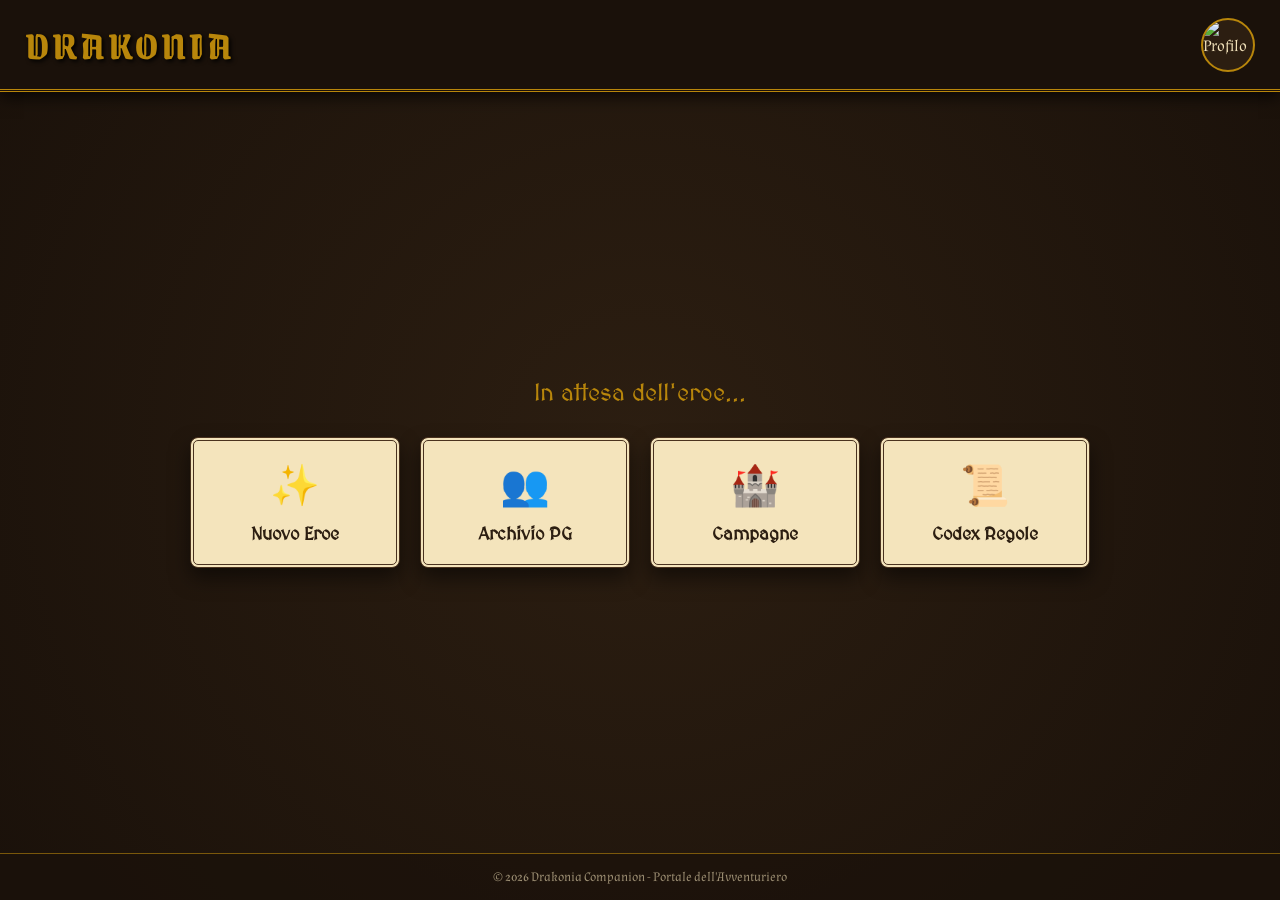
==== index.html @ 9959259e "Refactor CSS and update HTML structure" ====
<!DOCTYPE html>
<html lang="it">
<head>
    <meta charset="UTF-8">
    <meta name="viewport" content="width=device-width, initial-scale=1.0, maximum-scale=1.0, user-scalable=no">
    <title>Drakonia RPG - Portale dell'Avventuriero</title>
    
    <link href="https://fonts.googleapis.com/css2?family=Almendra:wght@400;700&family=Grenze+Gotisch:wght@400;700&family=MedievalSharp&display=swap" rel="stylesheet">
    
    <script src="https://www.gstatic.com/firebasejs/9.6.1/firebase-app-compat.js"></script>
    <script src="https://www.gstatic.com/firebasejs/9.6.1/firebase-auth-compat.js"></script>
    <script src="https://www.gstatic.com/firebasejs/9.6.1/firebase-firestore-compat.js"></script>

    <style>
        :root {
            --parchment: #f4e4bc;
            --ink: #2c1e11;
            --gold: #b8860b;
            --blood: #8b0000;
            --leather: #1a110a;
        }

        body {
            background: radial-gradient(circle, #2c1e11 0%, #1a110a 100%);
            color: var(--parchment);
            font-family: 'Almendra', serif;
            margin: 0;
            display: flex;
            flex-direction: column;
            min-height: 100vh;
            overflow-x: hidden;
        }

        header {
            background: url('https://www.transparenttextures.com/patterns/dark-leather.png'), #1a110a;
            border-bottom: 3px double var(--gold);
            padding: 15px 25px;
            display: flex;
            justify-content: space-between;
            align-items: center;
            box-shadow: 0 5px 15px rgba(0,0,0,0.7);
        }

        header h1 {
            font-family: 'Grenze Gotisch', cursive;
            font-size: 2.5rem;
            margin: 0;
            color: var(--gold);
            text-shadow: 2px 2px 4px #000;
            letter-spacing: 3px;
        }

        .profile-trigger {
            width: 50px; height: 50px;
            border-radius: 50%; border: 2px solid var(--gold);
            cursor: pointer; overflow: hidden; background: var(--ink);
            display: flex; align-items: center; justify-content: center;
            transition: transform 0.2s;
        }

        .profile-trigger:hover { transform: scale(1.1); }
        .profile-trigger img { width: 100%; height: 100%; object-fit: cover; }

        .hub-container {
            flex-grow: 1; display: flex; flex-direction: column;
            align-items: center; justify-content: center; padding: 20px;
        }

        .welcome-msg {
            font-family: 'MedievalSharp'; font-size: 1.5rem;
            margin-bottom: 30px; color: var(--gold);
        }

        .card-grid {
            display: grid;
            grid-template-columns: repeat(auto-fit, minmax(180px, 1fr));
            gap: 20px; width: 100%; max-width: 900px;
        }

        .card {
            background: var(--parchment);
            color: var(--ink);
            border: 4px double #4a321f;
            border-radius: 8px;
            padding: 20px;
            text-align: center;
            cursor: pointer;
            text-decoration: none;
            transition: all 0.3s;
            box-shadow: 0 10px 20px rgba(0,0,0,0.5);
            position: relative;
        }

        .card:hover { transform: translateY(-5px); border-color: var(--gold); background: #fff; }
        .card span { font-size: 2.5rem; display: block; margin-bottom: 10px; }
        .card p { margin: 0; font-weight: bold; font-family: 'MedievalSharp'; font-size: 1.1rem; }
        
        .role-badge {
            position: absolute; top: -10px; right: -10px;
            background: var(--blood); color: white;
            font-size: 0.7rem; padding: 2px 8px;
            border-radius: 4px; border: 1px solid var(--gold);
            font-family: 'Grenze Gotisch'; display: none;
        }

        footer {
            background: #1a110a; padding: 15px; text-align: center;
            font-size: 0.8rem; border-top: 1px solid var(--gold);
            opacity: 0.6;
        }
    </style>
</head>
<body>

    <header>
        <h1>DRAKONIA</h1>
        <div id="profile-btn" class="profile-trigger" onclick="handleProfileClick()">
            <img id="user-avatar" src="https://img.icons8.com/color/96/fantasy.png" alt="Profilo">
        </div>
    </header>

    <main class="hub-container">
        <div class="welcome-msg">
            <span id="welcome-text">In attesa dell'eroe...</span>
        </div>

        <div class="card-grid">
            <a href="creazione-pg.html" class="card">
                <span>✨</span>
                <p>Nuovo Eroe</p>
            </a>
            
            <a href="archivio-pg.html" class="card">
                <span>👥</span>
                <p>Archivio PG</p>
            </a>

            <a href="campagne.html" class="card">
                <div id="master-badge" class="role-badge">MASTER</div>
                <span>🏰</span>
                <p>Campagne</p>
            </a>

            <a href="drakonia-rules-database.html" class="card">
                <span>📜</span>
                <p>Codex Regole</p>
            </a>
        </div>
    </main>

    <footer>&copy; 2026 Drakonia Companion - Portale dell'Avventuriero</footer>

    <script>
        const firebaseConfig = {
            apiKey: "AIzaSyCW7QYU-iMAln3hUrVHuoLJzEDoUEfLJnM",
            authDomain: "drakonia-companion.firebaseapp.com",
            projectId: "drakonia-companion",
            storageBucket: "drakonia-companion.firebasestorage.app",
            messagingSenderId: "803844500713",
            appId: "1:803844500713:web:c902b67f4e395bd20c9478",
            measurementId: "G-GE42YKVX9G"
        };

        if (!firebase.apps.length) firebase.initializeApp(firebaseConfig);
        
        const auth = firebase.auth();
        const db = firebase.firestore();

        auth.onAuthStateChanged(user => {
            const welcomeText = document.getElementById('welcome-text');
            const avatarImg = document.getElementById('user-avatar');
            const masterBadge = document.getElementById('master-badge');

            if (user) {
                db.collection("users").doc(user.uid).onSnapshot((doc) => {
                    let name = user.displayName || "Eroe";
                    let photo = user.photoURL || "https://img.icons8.com/color/96/fantasy.png";

                    if (doc.exists) {
                        const data = doc.data();
                        name = data.username || name;
                        photo = data.avatar || photo;
                        
                        // Mostra badge se Master o Founder
                        if (data.role === "Master" || data.role === "Founder") {
                            masterBadge.style.display = "block";
                        }
                    }
                    
                    welcomeText.innerText = "Bentornato, " + name;
                    avatarImg.src = photo;
                });
            } else {
                welcomeText.innerText = "Benvenuto, Viandante. Accedi per continuare.";
                avatarImg.src = "https://img.icons8.com/ios-filled/50/b8860b/user-shield.png";
                masterBadge.style.display = "none";
            }
        });

        function handleProfileClick() {
            window.location.href = auth.currentUser ? 'profile.html' : 'login.html';
        }
    </script>
</body>
</html>
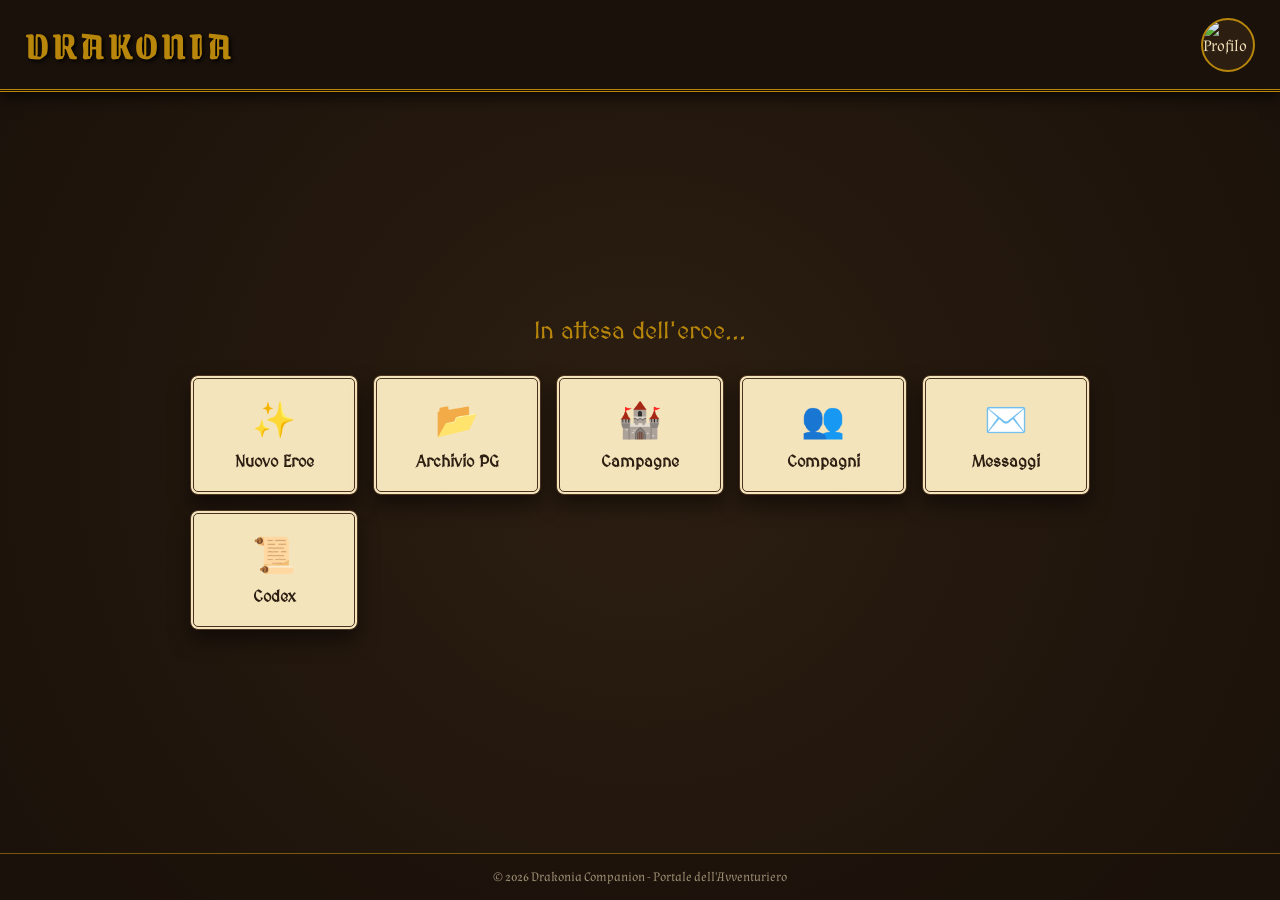
==== commit 65b620b8: "Update index.html" ====
--- a/index.html
+++ b/index.html
@@ -4,7 +4,8 @@
     <meta charset="UTF-8">
     <meta name="viewport" content="width=device-width, initial-scale=1.0, maximum-scale=1.0, user-scalable=no">
     <title>Drakonia RPG - Portale dell'Avventuriero</title>
-    
+    <link rel="icon" type="image/png" href="icon/icon_192x192.png">
+    <link rel="apple-touch-icon" href="icon/icon_192x192.png">
     <link href="https://fonts.googleapis.com/css2?family=Almendra:wght@400;700&family=Grenze+Gotisch:wght@400;700&family=MedievalSharp&display=swap" rel="stylesheet">
     
     <script src="https://www.gstatic.com/firebasejs/9.6.1/firebase-app-compat.js"></script>
@@ -18,6 +19,7 @@
             --gold: #b8860b;
             --blood: #8b0000;
             --leather: #1a110a;
+            --sky: #2196F3;
         }
 
         body {
@@ -69,12 +71,13 @@
         .welcome-msg {
             font-family: 'MedievalSharp'; font-size: 1.5rem;
             margin-bottom: 30px; color: var(--gold);
+            text-align: center;
         }
 
         .card-grid {
             display: grid;
-            grid-template-columns: repeat(auto-fit, minmax(180px, 1fr));
-            gap: 20px; width: 100%; max-width: 900px;
+            grid-template-columns: repeat(auto-fit, minmax(140px, 1fr));
+            gap: 15px; width: 100%; max-width: 900px;
         }
 
         .card {
@@ -92,8 +95,8 @@
         }
 
         .card:hover { transform: translateY(-5px); border-color: var(--gold); background: #fff; }
-        .card span { font-size: 2.5rem; display: block; margin-bottom: 10px; }
-        .card p { margin: 0; font-weight: bold; font-family: 'MedievalSharp'; font-size: 1.1rem; }
+        .card span { font-size: 2.2rem; display: block; margin-bottom: 8px; }
+        .card p { margin: 0; font-weight: bold; font-family: 'MedievalSharp'; font-size: 1rem; }
         
         .role-badge {
             position: absolute; top: -10px; right: -10px;
@@ -101,6 +104,18 @@
             font-size: 0.7rem; padding: 2px 8px;
             border-radius: 4px; border: 1px solid var(--gold);
             font-family: 'Grenze Gotisch'; display: none;
+            z-index: 10;
+        }
+
+        .notification-badge {
+            position: absolute; top: -8px; right: -8px;
+            background: var(--blood); color: white;
+            min-width: 22px; height: 22px;
+            border-radius: 50%; border: 2px solid var(--gold);
+            font-family: 'Grenze Gotisch'; font-size: 0.85rem;
+            display: none; align-items: center; justify-content: center;
+            box-shadow: 0 0 10px rgba(139, 0, 0, 0.8);
+            z-index: 10;
         }
 
         footer {
@@ -108,6 +123,23 @@
             font-size: 0.8rem; border-top: 1px solid var(--gold);
             opacity: 0.6;
         }
+
+        /* Banner PWA */
+        #mobile-install-tip {
+            display: none; position: fixed; bottom: 20px; left: 10px; right: 10px;
+            background: var(--parchment); color: var(--ink); border: 3px double var(--gold);
+            border-radius: 12px; padding: 15px; z-index: 1000; box-shadow: 0 -5px 25px rgba(0,0,0,0.8);
+            animation: slideUp 0.5s ease-out;
+        }
+
+        @keyframes slideUp { from { transform: translateY(100%); } to { transform: translateY(0); } }
+
+        .tip-content { display: flex; align-items: center; gap: 15px; }
+        .tip-text { flex-grow: 1; font-size: 0.9rem; line-height: 1.2; }
+        .tip-text b { color: var(--blood); font-family: 'Grenze Gotisch'; }
+        .close-tip { background: var(--ink); color: var(--gold); border: 1px solid var(--gold); border-radius: 4px; padding: 5px 10px; cursor: pointer; }
+
+        @media (max-width: 768px) { #mobile-install-tip.active { display: block; } }
     </style>
 </head>
 <body>
@@ -131,7 +163,7 @@
             </a>
             
             <a href="archivio-pg.html" class="card">
-                <span>👥</span>
+                <span>📂</span>
                 <p>Archivio PG</p>
             </a>
 
@@ -141,14 +173,37 @@
                 <p>Campagne</p>
             </a>
 
+            <a href="amici-pg.html" class="card">
+                <div id="friend-badge" class="notification-badge" style="background: var(--sky);">0</div>
+                <span>👥</span>
+                <p>Compagni</p>
+            </a>
+
+            <a href="messaggi.html" id="msg-card" class="card">
+                <div id="msg-badge" class="notification-badge">!</div>
+                <span>✉️</span>
+                <p>Messaggi</p>
+            </a>
+
             <a href="drakonia-rules-database.html" class="card">
                 <span>📜</span>
-                <p>Codex Regole</p>
+                <p>Codex</p>
             </a>
         </div>
     </main>
 
     <footer>&copy; 2026 Drakonia Companion - Portale dell'Avventuriero</footer>
+
+    <div id="mobile-install-tip">
+        <div class="tip-content">
+            <div class="tip-icon">📱</div>
+            <div class="tip-text">
+                <b>Drakonia Web-App</b><br>
+                Tocca l'icona di condivisione o i tre puntini e seleziona <b>"Aggiungi alla schermata Home"</b>.
+            </div>
+            <button class="close-tip" onclick="closeTip()">CHIUDI</button>
+        </div>
+    </div>
 
     <script>
         const firebaseConfig = {
@@ -162,7 +217,6 @@
         };
 
         if (!firebase.apps.length) firebase.initializeApp(firebaseConfig);
-        
         const auth = firebase.auth();
         const db = firebase.firestore();
 
@@ -170,36 +224,78 @@
             const welcomeText = document.getElementById('welcome-text');
             const avatarImg = document.getElementById('user-avatar');
             const masterBadge = document.getElementById('master-badge');
+            const msgBadge = document.getElementById('msg-badge');
+            const friendBadge = document.getElementById('friend-badge');
 
             if (user) {
+                // 1. Snapshot Dati Utente
                 db.collection("users").doc(user.uid).onSnapshot((doc) => {
-                    let name = user.displayName || "Eroe";
-                    let photo = user.photoURL || "https://img.icons8.com/color/96/fantasy.png";
-
                     if (doc.exists) {
                         const data = doc.data();
-                        name = data.username || name;
-                        photo = data.avatar || photo;
-                        
-                        // Mostra badge se Master o Founder
-                        if (data.role === "Master" || data.role === "Founder") {
-                            masterBadge.style.display = "block";
+                        welcomeText.innerText = "Bentornato, " + (data.username || "Eroe");
+                        avatarImg.src = data.avatar || "https://img.icons8.com/color/96/fantasy.png";
+                        masterBadge.style.display = (data.role === "Master" || data.role === "Founder") ? "block" : "none";
+                    }
+                });
+
+                // 2. Snapshot Notifiche Messaggi
+                db.collection("chats")
+                    .where("participants", "array-contains", user.uid)
+                    .onSnapshot(snap => {
+                        if (!snap.empty && !sessionStorage.getItem('messagesViewed')) {
+                            msgBadge.style.display = "flex";
+                        } else {
+                            msgBadge.style.display = "none";
                         }
-                    }
-                    
-                    welcomeText.innerText = "Bentornato, " + name;
-                    avatarImg.src = photo;
-                });
+                    });
+
+                // 3. Snapshot Richieste Amicizia (Pending)
+                db.collection("friendships")
+                    .where("receiverId", "==", user.uid)
+                    .where("status", "==", "pending")
+                    .onSnapshot(snap => {
+                        if (!snap.empty) {
+                            friendBadge.innerText = snap.size;
+                            friendBadge.style.display = "flex";
+                        } else {
+                            friendBadge.style.display = "none";
+                        }
+                    });
+
             } else {
+                // Utente non loggato
                 welcomeText.innerText = "Benvenuto, Viandante. Accedi per continuare.";
                 avatarImg.src = "https://img.icons8.com/ios-filled/50/b8860b/user-shield.png";
                 masterBadge.style.display = "none";
+                msgBadge.style.display = "none";
+                friendBadge.style.display = "none";
             }
         });
 
         function handleProfileClick() {
             window.location.href = auth.currentUser ? 'profile.html' : 'login.html';
         }
+
+        // Spegni pallino messaggi al click per la sessione
+        document.getElementById('msg-card').addEventListener('click', () => {
+            sessionStorage.setItem('messagesViewed', 'true');
+        });
+
+        // Gestione Tip PWA
+        function checkMobileTip() {
+            const isMobile = /iPhone|iPad|iPod|Android/i.test(navigator.userAgent);
+            const tipClosed = localStorage.getItem('drakoniaTipClosed');
+            if (isMobile && !tipClosed) {
+                document.getElementById('mobile-install-tip').classList.add('active');
+            }
+        }
+
+        function closeTip() {
+            document.getElementById('mobile-install-tip').classList.remove('active');
+            localStorage.setItem('drakoniaTipClosed', 'true');
+        }
+
+        window.addEventListener('load', checkMobileTip);
     </script>
 </body>
 </html>
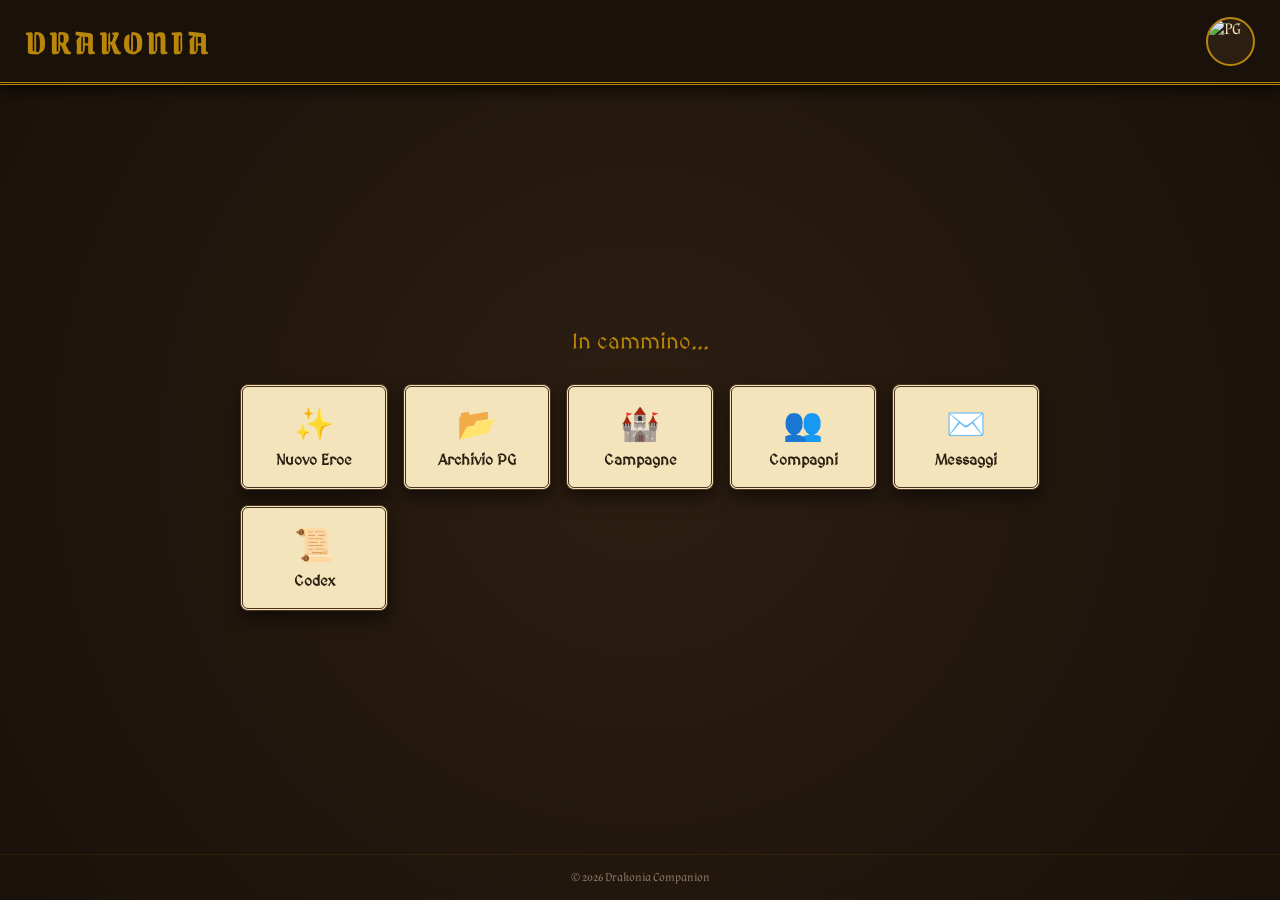
==== commit ef95d6a1: "Update index.html" ====
--- a/index.html
+++ b/index.html
@@ -3,7 +3,7 @@
 <head>
     <meta charset="UTF-8">
     <meta name="viewport" content="width=device-width, initial-scale=1.0, maximum-scale=1.0, user-scalable=no">
-    <title>Drakonia RPG - Portale dell'Avventuriero</title>
+    <title>Drakonia RPG - Portale</title>
     <link rel="icon" type="image/png" href="icon/icon_192x192.png">
     <link rel="apple-touch-icon" href="icon/icon_192x192.png">
     <link href="https://fonts.googleapis.com/css2?family=Almendra:wght@400;700&family=Grenze+Gotisch:wght@400;700&family=MedievalSharp&display=swap" rel="stylesheet">
@@ -13,289 +13,168 @@
     <script src="https://www.gstatic.com/firebasejs/9.6.1/firebase-firestore-compat.js"></script>
 
     <style>
-        :root {
-            --parchment: #f4e4bc;
-            --ink: #2c1e11;
-            --gold: #b8860b;
-            --blood: #8b0000;
-            --leather: #1a110a;
-            --sky: #2196F3;
-        }
-
+        :root { --parchment: #f4e4bc; --ink: #2c1e11; --gold: #b8860b; --blood: #8b0000; --sky: #2196F3; }
+        
         body {
             background: radial-gradient(circle, #2c1e11 0%, #1a110a 100%);
-            color: var(--parchment);
-            font-family: 'Almendra', serif;
-            margin: 0;
-            display: flex;
-            flex-direction: column;
-            min-height: 100vh;
-            overflow-x: hidden;
+            color: var(--parchment); font-family: 'Almendra', serif; margin: 0;
+            display: flex; flex-direction: column; min-height: 100vh; overflow-x: hidden;
         }
 
         header {
             background: url('https://www.transparenttextures.com/patterns/dark-leather.png'), #1a110a;
-            border-bottom: 3px double var(--gold);
-            padding: 15px 25px;
-            display: flex;
-            justify-content: space-between;
-            align-items: center;
+            border-bottom: 3px double var(--gold); padding: 15px 25px;
+            display: flex; justify-content: space-between; align-items: center;
             box-shadow: 0 5px 15px rgba(0,0,0,0.7);
         }
 
-        header h1 {
-            font-family: 'Grenze Gotisch', cursive;
-            font-size: 2.5rem;
-            margin: 0;
-            color: var(--gold);
-            text-shadow: 2px 2px 4px #000;
-            letter-spacing: 3px;
-        }
+        header h1 { font-family: 'Grenze Gotisch'; font-size: 2.2rem; margin: 0; color: var(--gold); letter-spacing: 3px; }
 
         .profile-trigger {
-            width: 50px; height: 50px;
-            border-radius: 50%; border: 2px solid var(--gold);
-            cursor: pointer; overflow: hidden; background: var(--ink);
-            display: flex; align-items: center; justify-content: center;
-            transition: transform 0.2s;
+            width: 45px; height: 45px; border-radius: 50%; border: 2px solid var(--gold);
+            cursor: pointer; overflow: hidden; background: var(--ink); transition: 0.2s;
         }
-
         .profile-trigger:hover { transform: scale(1.1); }
         .profile-trigger img { width: 100%; height: 100%; object-fit: cover; }
 
-        .hub-container {
-            flex-grow: 1; display: flex; flex-direction: column;
-            align-items: center; justify-content: center; padding: 20px;
-        }
-
-        .welcome-msg {
-            font-family: 'MedievalSharp'; font-size: 1.5rem;
-            margin-bottom: 30px; color: var(--gold);
-            text-align: center;
-        }
+        .hub-container { flex-grow: 1; display: flex; flex-direction: column; align-items: center; justify-content: center; padding: 20px; }
+        .welcome-msg { font-family: 'MedievalSharp'; font-size: 1.4rem; margin-bottom: 30px; color: var(--gold); text-align: center; }
 
         .card-grid {
-            display: grid;
-            grid-template-columns: repeat(auto-fit, minmax(140px, 1fr));
-            gap: 15px; width: 100%; max-width: 900px;
+            display: grid; grid-template-columns: repeat(auto-fit, minmax(130px, 1fr));
+            gap: 15px; width: 100%; max-width: 800px;
         }
 
         .card {
-            background: var(--parchment);
-            color: var(--ink);
-            border: 4px double #4a321f;
-            border-radius: 8px;
-            padding: 20px;
-            text-align: center;
-            cursor: pointer;
-            text-decoration: none;
-            transition: all 0.3s;
-            box-shadow: 0 10px 20px rgba(0,0,0,0.5);
-            position: relative;
+            background: var(--parchment); color: var(--ink); border: 3px double #4a321f;
+            border-radius: 8px; padding: 18px; text-align: center; text-decoration: none;
+            transition: 0.3s; box-shadow: 0 8px 16px rgba(0,0,0,0.5); position: relative;
+        }
+        .card:hover { transform: translateY(-3px); border-color: var(--gold); background: #fff; }
+        .card span { font-size: 2rem; display: block; margin-bottom: 5px; }
+        .card p { margin: 0; font-weight: bold; font-family: 'MedievalSharp'; font-size: 0.95rem; }
+        
+        .badge {
+            position: absolute; top: -8px; right: -8px; background: var(--blood); color: white;
+            min-width: 20px; height: 20px; border-radius: 10px; border: 1.5px solid var(--gold);
+            font-family: 'Grenze Gotisch'; font-size: 0.8rem; display: none; align-items: center; justify-content: center; z-index: 5;
         }
 
-        .card:hover { transform: translateY(-5px); border-color: var(--gold); background: #fff; }
-        .card span { font-size: 2.2rem; display: block; margin-bottom: 8px; }
-        .card p { margin: 0; font-weight: bold; font-family: 'MedievalSharp'; font-size: 1rem; }
-        
-        .role-badge {
-            position: absolute; top: -10px; right: -10px;
-            background: var(--blood); color: white;
-            font-size: 0.7rem; padding: 2px 8px;
-            border-radius: 4px; border: 1px solid var(--gold);
-            font-family: 'Grenze Gotisch'; display: none;
-            z-index: 10;
+        .role-tag {
+            position: absolute; top: -10px; left: 50%; transform: translateX(-50%);
+            background: var(--blood); color: white; font-size: 0.65rem; padding: 1px 8px;
+            border-radius: 3px; border: 1px solid var(--gold); font-family: 'Grenze Gotisch'; display: none;
         }
 
-        .notification-badge {
-            position: absolute; top: -8px; right: -8px;
-            background: var(--blood); color: white;
-            min-width: 22px; height: 22px;
-            border-radius: 50%; border: 2px solid var(--gold);
-            font-family: 'Grenze Gotisch'; font-size: 0.85rem;
-            display: none; align-items: center; justify-content: center;
-            box-shadow: 0 0 10px rgba(139, 0, 0, 0.8);
-            z-index: 10;
+        footer { padding: 15px; text-align: center; font-size: 0.75rem; opacity: 0.5; border-top: 1px solid rgba(184, 134, 11, 0.2); }
+
+        #pwa-tip {
+            display: none; position: fixed; bottom: 20px; left: 15px; right: 15px;
+            background: var(--parchment); color: var(--ink); border: 2px solid var(--gold);
+            border-radius: 10px; padding: 12px; z-index: 100; box-shadow: 0 5px 20px #000;
         }
-
-        footer {
-            background: #1a110a; padding: 15px; text-align: center;
-            font-size: 0.8rem; border-top: 1px solid var(--gold);
-            opacity: 0.6;
-        }
-
-        /* Banner PWA */
-        #mobile-install-tip {
-            display: none; position: fixed; bottom: 20px; left: 10px; right: 10px;
-            background: var(--parchment); color: var(--ink); border: 3px double var(--gold);
-            border-radius: 12px; padding: 15px; z-index: 1000; box-shadow: 0 -5px 25px rgba(0,0,0,0.8);
-            animation: slideUp 0.5s ease-out;
-        }
-
-        @keyframes slideUp { from { transform: translateY(100%); } to { transform: translateY(0); } }
-
-        .tip-content { display: flex; align-items: center; gap: 15px; }
-        .tip-text { flex-grow: 1; font-size: 0.9rem; line-height: 1.2; }
-        .tip-text b { color: var(--blood); font-family: 'Grenze Gotisch'; }
-        .close-tip { background: var(--ink); color: var(--gold); border: 1px solid var(--gold); border-radius: 4px; padding: 5px 10px; cursor: pointer; }
-
-        @media (max-width: 768px) { #mobile-install-tip.active { display: block; } }
+        #pwa-tip.active { display: block; animation: fadeInUp 0.4s; }
+        @keyframes fadeInUp { from { opacity: 0; transform: translateY(20px); } to { opacity: 1; transform: translateY(0); } }
     </style>
 </head>
 <body>
 
     <header>
         <h1>DRAKONIA</h1>
-        <div id="profile-btn" class="profile-trigger" onclick="handleProfileClick()">
-            <img id="user-avatar" src="https://img.icons8.com/color/96/fantasy.png" alt="Profilo">
+        <div class="profile-trigger" onclick="location.href=auth.currentUser?'profile.html':'login.html'">
+            <img id="u-avatar" src="https://img.icons8.com/color/96/fantasy.png" alt="PG">
         </div>
     </header>
 
     <main class="hub-container">
-        <div class="welcome-msg">
-            <span id="welcome-text">In attesa dell'eroe...</span>
-        </div>
+        <div class="welcome-msg" id="w-msg">In cammino...</div>
 
         <div class="card-grid">
-            <a href="creazione-pg.html" class="card">
-                <span>✨</span>
-                <p>Nuovo Eroe</p>
+            <a href="creazione-pg.html" class="card"><span>✨</span><p>Nuovo Eroe</p></a>
+            <a href="archivio-pg.html" class="card"><span>📂</span><p>Archivio PG</p></a>
+            <a href="campagne.html" class="card">
+                <div id="tag-master" class="role-tag">MASTER</div>
+                <span>🏰</span><p>Campagne</p>
             </a>
-            
-            <a href="archivio-pg.html" class="card">
-                <span>📂</span>
-                <p>Archivio PG</p>
+            <a href="amici.html" class="card">
+                <div id="b-friend" class="badge" style="background:var(--sky)">0</div>
+                <span>👥</span><p>Compagni</p>
             </a>
-
-            <a href="campagne.html" class="card">
-                <div id="master-badge" class="role-badge">MASTER</div>
-                <span>🏰</span>
-                <p>Campagne</p>
+            <a href="messaggi.html" id="m-card" class="card">
+                <div id="b-msg" class="badge">!</div>
+                <span>✉️</span><p>Messaggi</p>
             </a>
-
-            <a href="amici-pg.html" class="card">
-                <div id="friend-badge" class="notification-badge" style="background: var(--sky);">0</div>
-                <span>👥</span>
-                <p>Compagni</p>
-            </a>
-
-            <a href="messaggi.html" id="msg-card" class="card">
-                <div id="msg-badge" class="notification-badge">!</div>
-                <span>✉️</span>
-                <p>Messaggi</p>
-            </a>
-
-            <a href="drakonia-rules-database.html" class="card">
-                <span>📜</span>
-                <p>Codex</p>
-            </a>
+            <a href="drakonia-rules-database.html" class="card"><span>📜</span><p>Codex</p></a>
         </div>
     </main>
 
-    <footer>&copy; 2026 Drakonia Companion - Portale dell'Avventuriero</footer>
+    <footer>&copy; 2026 Drakonia Companion</footer>
 
-    <div id="mobile-install-tip">
-        <div class="tip-content">
-            <div class="tip-icon">📱</div>
-            <div class="tip-text">
-                <b>Drakonia Web-App</b><br>
-                Tocca l'icona di condivisione o i tre puntini e seleziona <b>"Aggiungi alla schermata Home"</b>.
-            </div>
-            <button class="close-tip" onclick="closeTip()">CHIUDI</button>
+    <div id="pwa-tip">
+        <div style="display:flex; align-items:center; gap:12px; font-size:0.85rem;">
+            <span>📱</span>
+            <div style="flex-grow:1"><b>Drakonia Web-App</b>: aggiungi alla <b>Schermata Home</b> per l'esperienza completa.</div>
+            <button onclick="this.parentElement.parentElement.classList.remove('active'); localStorage.setItem('pwa_off', '1')" 
+                    style="background:var(--ink); color:var(--gold); border:1px solid; border-radius:4px; padding:4px 8px; cursor:pointer;">X</button>
         </div>
     </div>
 
     <script>
-        const firebaseConfig = {
+        const config = {
             apiKey: "AIzaSyCW7QYU-iMAln3hUrVHuoLJzEDoUEfLJnM",
             authDomain: "drakonia-companion.firebaseapp.com",
             projectId: "drakonia-companion",
             storageBucket: "drakonia-companion.firebasestorage.app",
             messagingSenderId: "803844500713",
-            appId: "1:803844500713:web:c902b67f4e395bd20c9478",
-            measurementId: "G-GE42YKVX9G"
+            appId: "1:803844500713:web:c902b67f4e395bd20c9478"
         };
 
-        if (!firebase.apps.length) firebase.initializeApp(firebaseConfig);
-        const auth = firebase.auth();
-        const db = firebase.firestore();
+        firebase.initializeApp(config);
+        const auth = firebase.auth(), db = firebase.firestore();
+
+        const UI = {
+            welcome: document.getElementById('w-msg'),
+            avatar: document.getElementById('u-avatar'),
+            master: document.getElementById('tag-master'),
+            msgBadge: document.getElementById('b-msg'),
+            friendBadge: document.getElementById('b-friend')
+        };
 
         auth.onAuthStateChanged(user => {
-            const welcomeText = document.getElementById('welcome-text');
-            const avatarImg = document.getElementById('user-avatar');
-            const masterBadge = document.getElementById('master-badge');
-            const msgBadge = document.getElementById('msg-badge');
-            const friendBadge = document.getElementById('friend-badge');
-
             if (user) {
-                // 1. Snapshot Dati Utente
-                db.collection("users").doc(user.uid).onSnapshot((doc) => {
+                // Sincronizzazione profilo
+                db.collection("users").doc(user.uid).onSnapshot(doc => {
                     if (doc.exists) {
-                        const data = doc.data();
-                        welcomeText.innerText = "Bentornato, " + (data.username || "Eroe");
-                        avatarImg.src = data.avatar || "https://img.icons8.com/color/96/fantasy.png";
-                        masterBadge.style.display = (data.role === "Master" || data.role === "Founder") ? "block" : "none";
+                        const d = doc.data();
+                        UI.welcome.innerText = `Bentornato, ${d.username || 'Eroe'}`;
+                        UI.avatar.src = d.avatar || "https://img.icons8.com/color/96/fantasy.png";
+                        UI.master.style.display = (['Master', 'Founder'].includes(d.role)) ? 'block' : 'none';
                     }
                 });
 
-                // 2. Snapshot Notifiche Messaggi
-                db.collection("chats")
-                    .where("participants", "array-contains", user.uid)
-                    .onSnapshot(snap => {
-                        if (!snap.empty && !sessionStorage.getItem('messagesViewed')) {
-                            msgBadge.style.display = "flex";
-                        } else {
-                            msgBadge.style.display = "none";
-                        }
-                    });
+                // Notifiche Messaggi
+                db.collection("chats").where("participants", "array-contains", user.uid).onSnapshot(snap => {
+                    UI.msgBadge.style.display = (!snap.empty && !sessionStorage.getItem('m_read')) ? 'flex' : 'none';
+                });
 
-                // 3. Snapshot Richieste Amicizia (Pending)
-                db.collection("friendships")
-                    .where("receiverId", "==", user.uid)
-                    .where("status", "==", "pending")
-                    .onSnapshot(snap => {
-                        if (!snap.empty) {
-                            friendBadge.innerText = snap.size;
-                            friendBadge.style.display = "flex";
-                        } else {
-                            friendBadge.style.display = "none";
-                        }
-                    });
-
+                // Richieste Amicizia
+                db.collection("friendships").where("receiverId", "==", user.uid).where("status", "==", "pending").onSnapshot(snap => {
+                    if (!snap.empty) {
+                        UI.friendBadge.innerText = snap.size;
+                        UI.friendBadge.style.display = 'flex';
+                    } else UI.friendBadge.style.display = 'none';
+                });
             } else {
-                // Utente non loggato
-                welcomeText.innerText = "Benvenuto, Viandante. Accedi per continuare.";
-                avatarImg.src = "https://img.icons8.com/ios-filled/50/b8860b/user-shield.png";
-                masterBadge.style.display = "none";
-                msgBadge.style.display = "none";
-                friendBadge.style.display = "none";
+                UI.welcome.innerText = "Benvenuto, Viandante. Accedi.";
             }
         });
 
-        function handleProfileClick() {
-            window.location.href = auth.currentUser ? 'profile.html' : 'login.html';
+        document.getElementById('m-card').onclick = () => sessionStorage.setItem('m_read', '1');
+
+        // PWA Prompt
+        if (/iPhone|iPad|iPod|Android/i.test(navigator.userAgent) && !localStorage.getItem('pwa_off')) {
+            window.onload = () => setTimeout(() => document.getElementById('pwa-tip').classList.add('active'), 2000);
         }
-
-        // Spegni pallino messaggi al click per la sessione
-        document.getElementById('msg-card').addEventListener('click', () => {
-            sessionStorage.setItem('messagesViewed', 'true');
-        });
-
-        // Gestione Tip PWA
-        function checkMobileTip() {
-            const isMobile = /iPhone|iPad|iPod|Android/i.test(navigator.userAgent);
-            const tipClosed = localStorage.getItem('drakoniaTipClosed');
-            if (isMobile && !tipClosed) {
-                document.getElementById('mobile-install-tip').classList.add('active');
-            }
-        }
-
-        function closeTip() {
-            document.getElementById('mobile-install-tip').classList.remove('active');
-            localStorage.setItem('drakoniaTipClosed', 'true');
-        }
-
-        window.addEventListener('load', checkMobileTip);
     </script>
 </body>
 </html>
